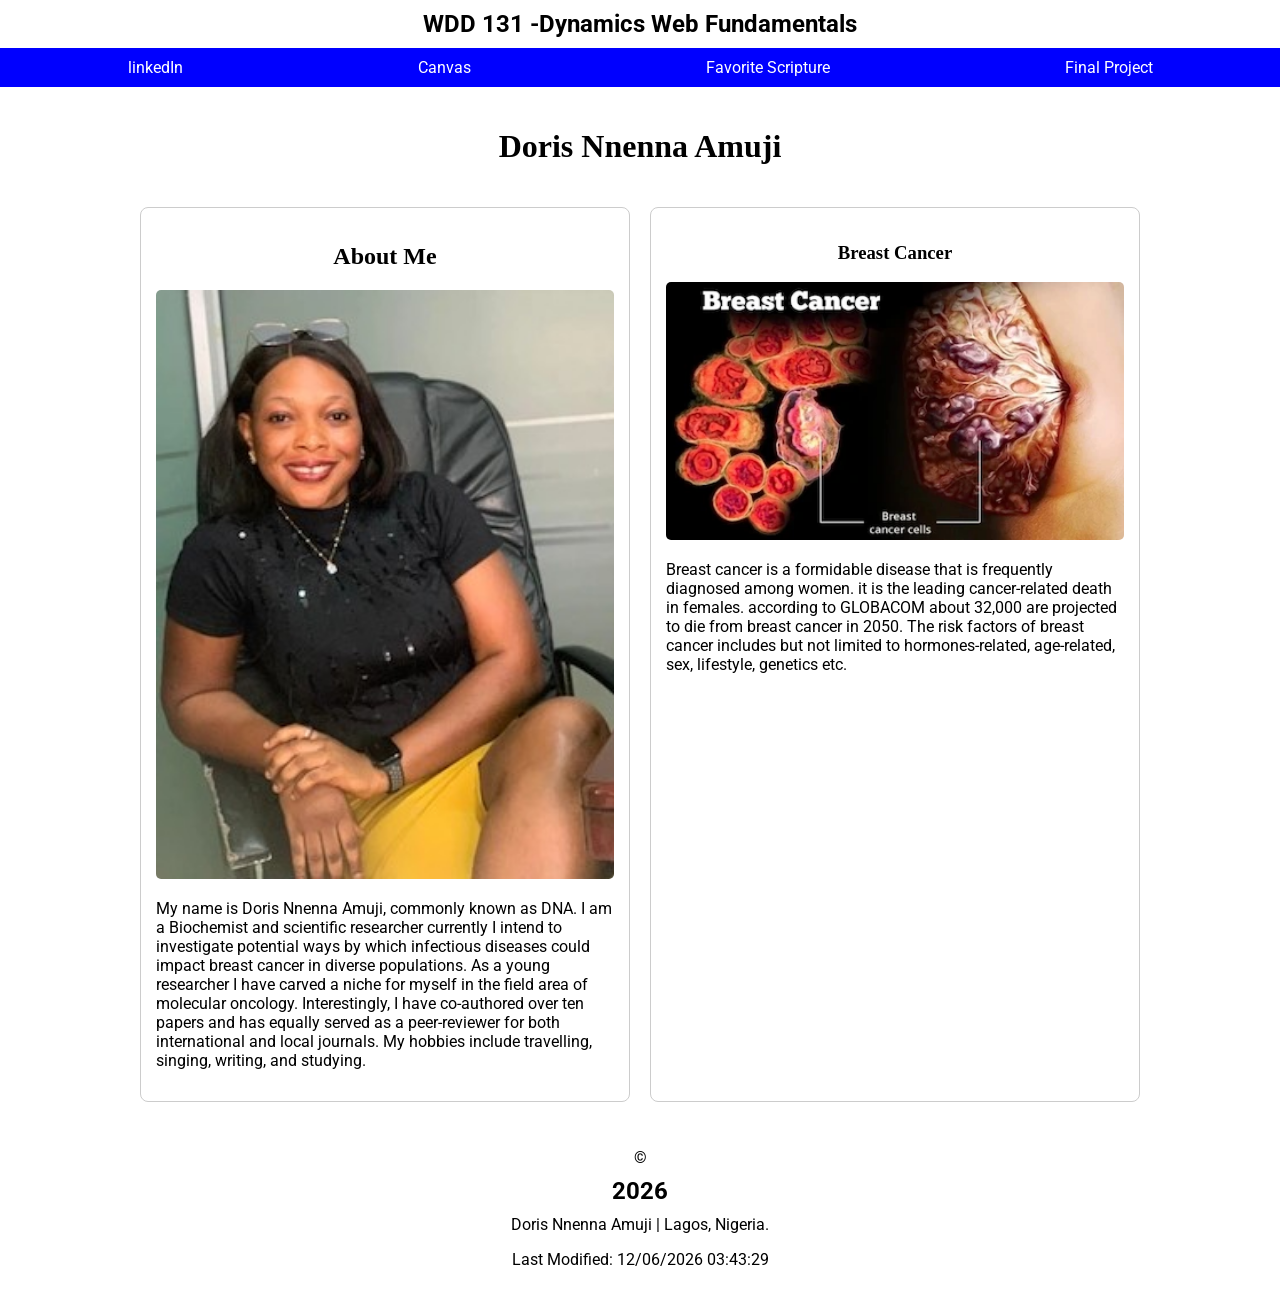
==== index.html @ 2452de3b "add week completed" ====
<!DOCTYPE html>
<html lang="en">

<head>
    <meta charset="UTF-8">
    <meta name="viewport" content="width=device-width, initial-scale=1.0">
    <title>WDD 131- Dynamic Web Fundamentals- Doris Nnenna Amuji</title>
    <meta name="description"
        content="WDD 131- Dynamic Web Fundamentals- Doris Nnenna Amuji. This website contains information a researcher and her research focus.">
    <meta name="author" content="Doris Nnenna Amuji">
    <link rel="stylesheet" href="styles/base.css">

    <link rel="preconnect" href="https://fonts.googleapis.com">
    <link rel="preconnect" href="https://fonts.gstatic.com" crossorigin>
    <link href="https://fonts.googleapis.com/css2?family=Roboto:ital,wght@0,100..900;1,100..900&display=swap"
        rel="stylesheet">

    <script src="scripts/getdates.js" defer>
    </script>
</head>

<body>
    <header>
        <span id="course-title">
            WDD 131 -Dynamics Web Fundamentals
        </span>
        <nav>
            <ul>
                <li><a href="https://www.linkedin.com/in/doris-amuji/">linkedIn</a></li>

                <li><a href="https://byupw.instructure.com/">Canvas</a></li>

                <li><a href="https://www.churchofjesuschrist.org/study/scriptures">Favorite Scripture</a></li>

                <li><a href="#">Final Project</a></li>
            </ul>
        </nav>
    </header>

    <main>
        <h1>
            Doris Nnenna Amuji
        </h1>
        <section class="card">
            <h2>About Me</h2>
            <img src="images/doriswdd131-image.jpg" alt="profile picture">
            <p> My name is Doris Nnenna Amuji, commonly known as DNA. I am a Biochemist and scientific researcher
                currently I intend to investigate potential ways by which infectious diseases could impact
                breast cancer in diverse populations. As a young researcher I have carved a niche for myself in the
                field
                area
                of molecular oncology.
                Interestingly, I have co-authored over ten papers and has equally served as a peer-reviewer for both
                international
                and local journals. My hobbies include travelling, singing, writing, and studying.
            </p>
        </section>

        <section class="card">
            <h3>Breast Cancer </h3>
            <img src="images/breastcancer-image.webp" alt="cancer picture">
            <p> Breast cancer is a formidable disease that is frequently diagnosed among women. it is the leading
                cancer-related death in females.
                according to GLOBACOM about 32,000 are projected to die from breast cancer in 2050. The risk factors of
                breast cancer includes but
                not limited to hormones-related, age-related, sex, lifestyle, genetics etc.
            </p>
        </section>
    </main>
    <footer>
        <p>
            ©️ <span id="currentyear"></span> Doris Nnenna Amuji | Lagos, Nigeria.
        </p>
        <p id="lastModified"></p>
    </footer>

</body>

</html>
---- styles/base.css ----
:root {
    --primary-color: white;
    --secondary-color: blue;
    --accent1-color: black;
    --accent2-color: orange;

    --heading-font: "Times New Roman", Georgia, serif;
    --body-font: "Roboto", sans-serif;
}

/* ===== BASE ===== */
body {
    font-family: var(--body-font);
    margin: 0;
}

/* ===== HEADER TITLE ===== */
span {
    display: block;
    text-align: center;
    font-size: 1.5rem;
    font-weight: bold;
    padding: 10px;
}

/* ===== NAVIGATION (FLEX FIXED) ===== */
nav ul {
    display: flex;
    justify-content: space-around;
    align-items: center;
    list-style: none;
    padding: 10px;
    margin: 0;
    background-color: var(--secondary-color);
}

nav a {
    text-decoration: none;
    color: white;
    padding: 10px;
}

nav a:hover {
    background-color: var(--accent2-color);
    color: black;
    border-radius: 5px;
}

/* ===== MAIN LAYOUT (GRID FIXED) ===== */
main {
    max-width: 1000px;
    margin: 20px auto;
    display: grid;
    grid-template-columns: 1fr 1fr;
    gap: 20px;
}

/* Make title span full width */
h1 {
    grid-column: 1 / -1;
    text-align: center;
    font-family: var(--heading-font);
    color: var(--accent1-color);
}

/* ===== CARDS ===== */
.card {
    background-color: white;
    border: 1px solid #ccc;
    padding: 15px;
    border-radius: 8px;
}

/* Card headings */
h2,
h3 {
    font-family: var(--heading-font);
    color: var(--accent1-color);
    text-align: center;
}

/* ===== HOVER EFFECT (simple, correct) ===== */
.card:hover {
    background-color: var(--accent2-color);
    transition: 0.3s;
}

/* ===== IMAGES ===== */
img {
    width: 100%;
    height: auto;
    border-radius: 5px;
}

/* ===== FOOTER ===== */
footer {
    text-align: center;
    margin-top: 20px;
    padding: 10px;
}
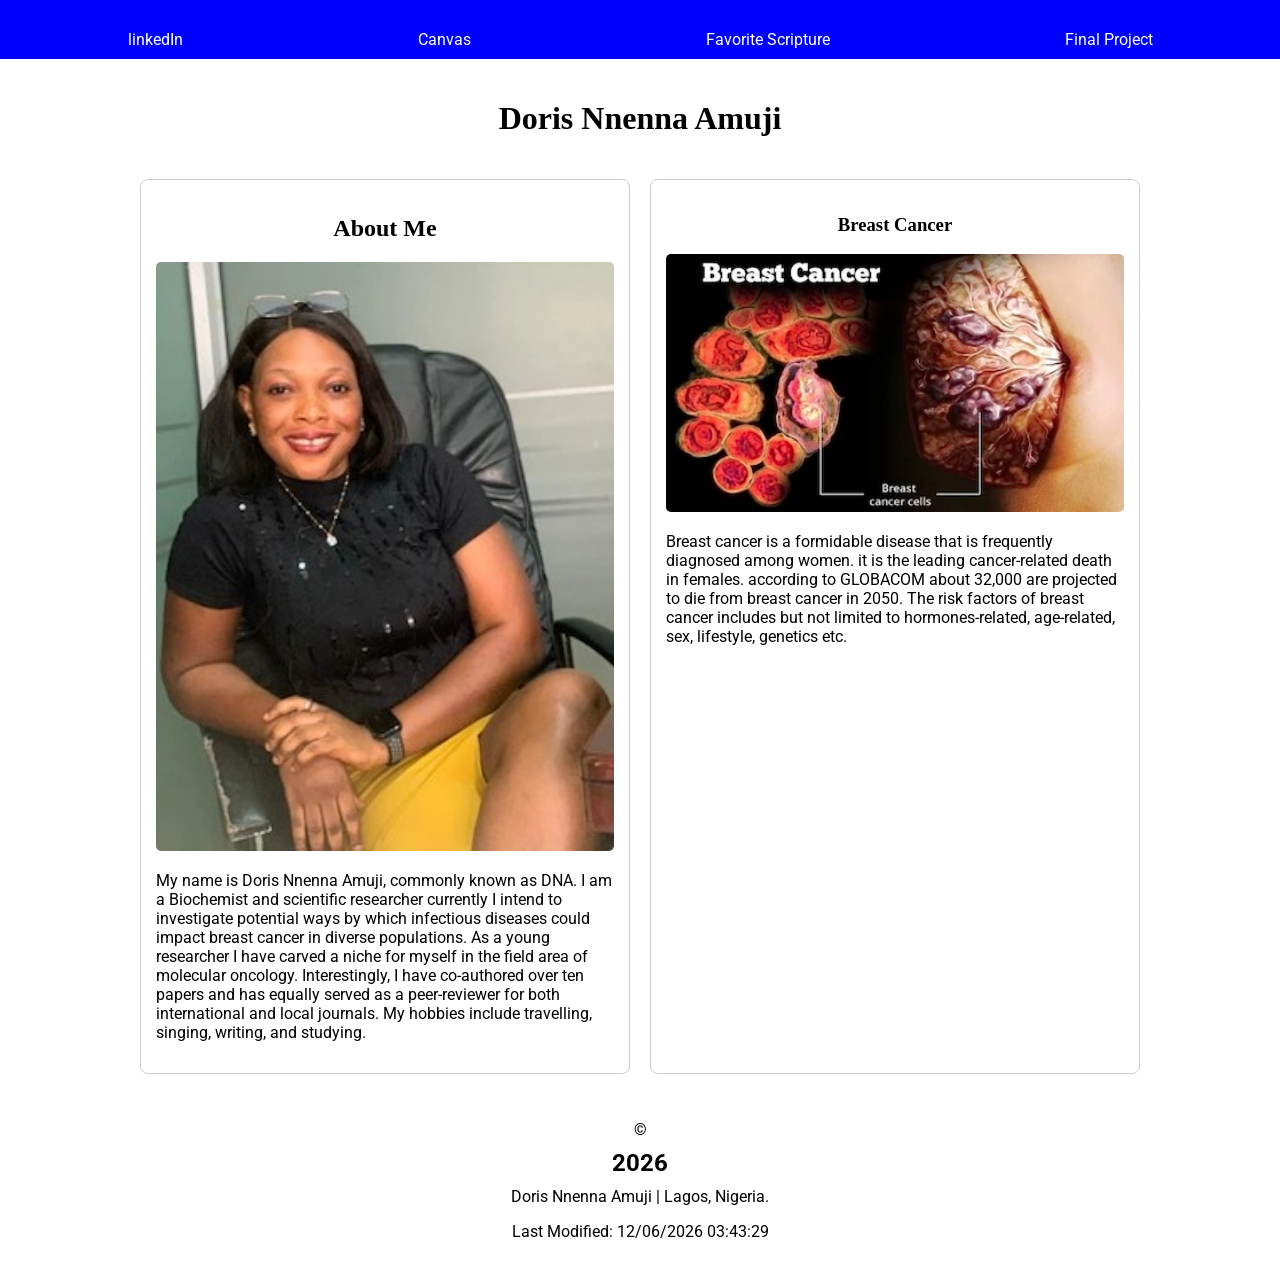
==== commit 2663aebd: "add changes" ====
--- a/index.html
+++ b/index.html
@@ -21,9 +21,8 @@
 
 <body>
     <header>
-        <span id="course-title">
-            WDD 131 -Dynamics Web Fundamentals
-        </span>
+        <span id="course-title" WDD 131-Dynamics Web Fundamentals>
+            </span>
         <nav>
             <ul>
                 <li><a href="https://www.linkedin.com/in/doris-amuji/">linkedIn</a></li>
--- a/styles/base.css
+++ b/styles/base.css
@@ -3,6 +3,7 @@
     --secondary-color: blue;
     --accent1-color: black;
     --accent2-color: orange;
+    --border-color: #ccc;
 
     --heading-font: "Times New Roman", Georgia, serif;
     --body-font: "Roboto", sans-serif;
@@ -12,6 +13,11 @@
 body {
     font-family: var(--body-font);
     margin: 0;
+}
+
+header {
+    background-color: var(--secondary-color);
+    color: white;
 }
 
 /* ===== HEADER TITLE ===== */
@@ -32,6 +38,7 @@
     padding: 10px;
     margin: 0;
     background-color: var(--secondary-color);
+    color:white
 }
 
 nav a {
@@ -66,7 +73,7 @@
 /* ===== CARDS ===== */
 .card {
     background-color: white;
-    border: 1px solid #ccc;
+    border: 1px solid var(--border-color);
     padding: 15px;
     border-radius: 8px;
 }
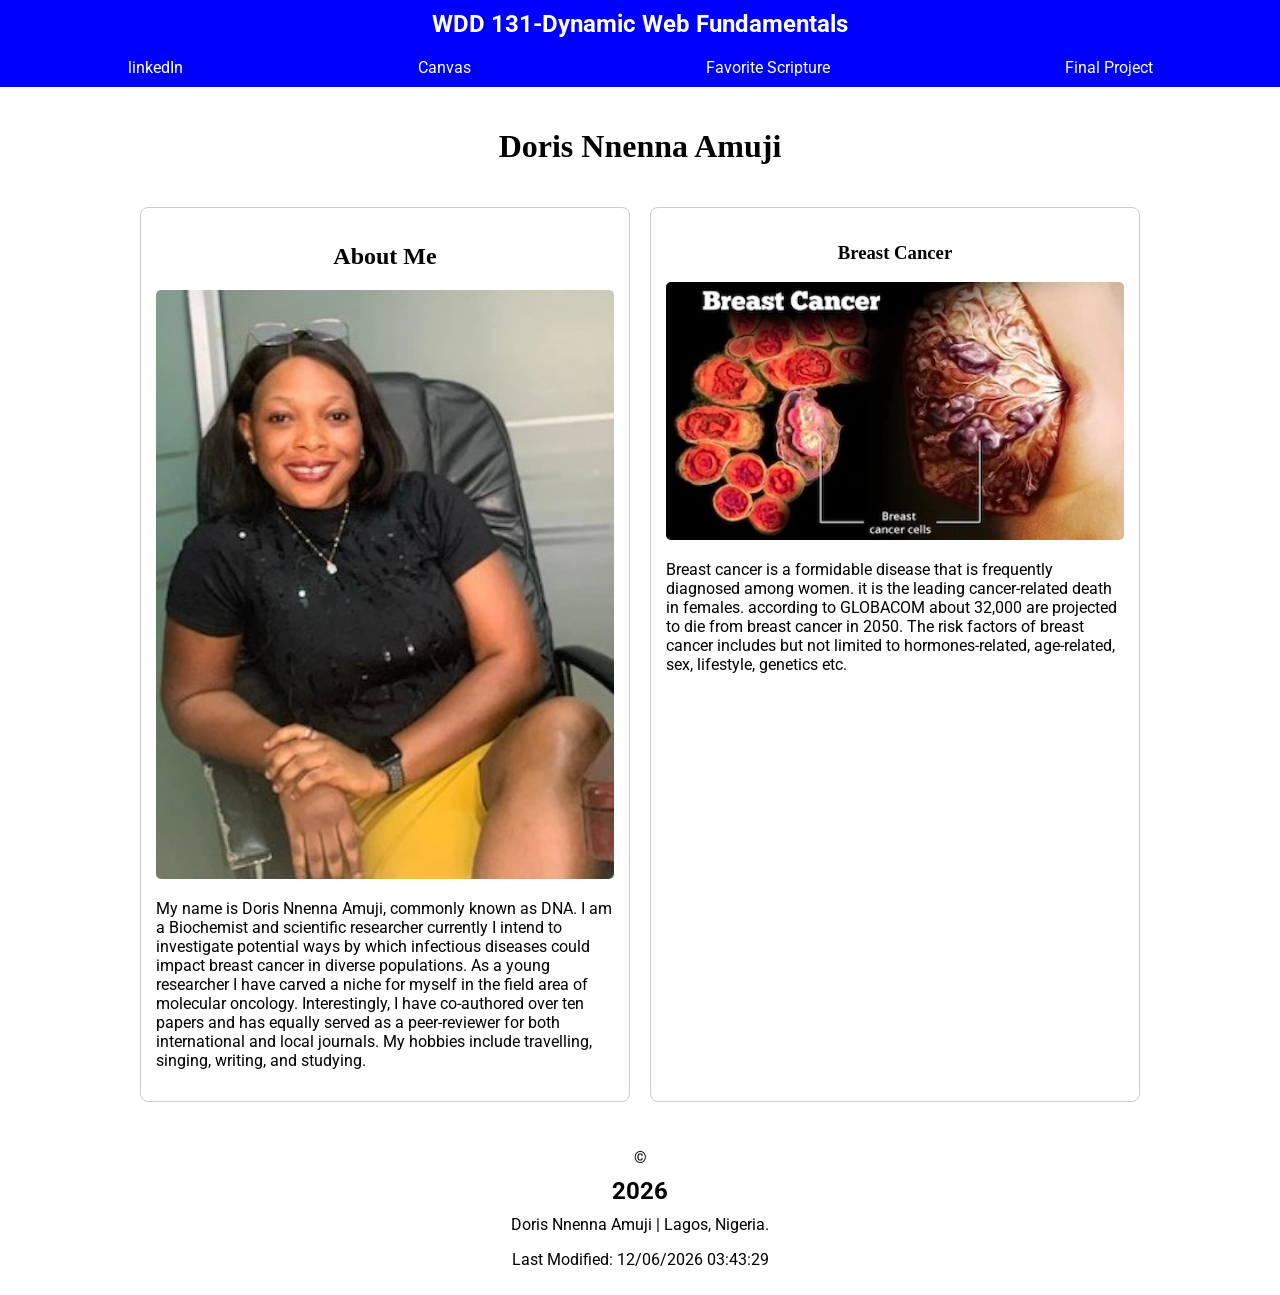
==== commit e8b5ebad: "add changes" ====
--- a/index.html
+++ b/index.html
@@ -21,7 +21,8 @@
 
 <body>
     <header>
-        <span id="course-title" WDD 131-Dynamics Web Fundamentals>
+        <span id="course-title">
+        WDD 131-Dynamic Web Fundamentals
             </span>
         <nav>
             <ul>
